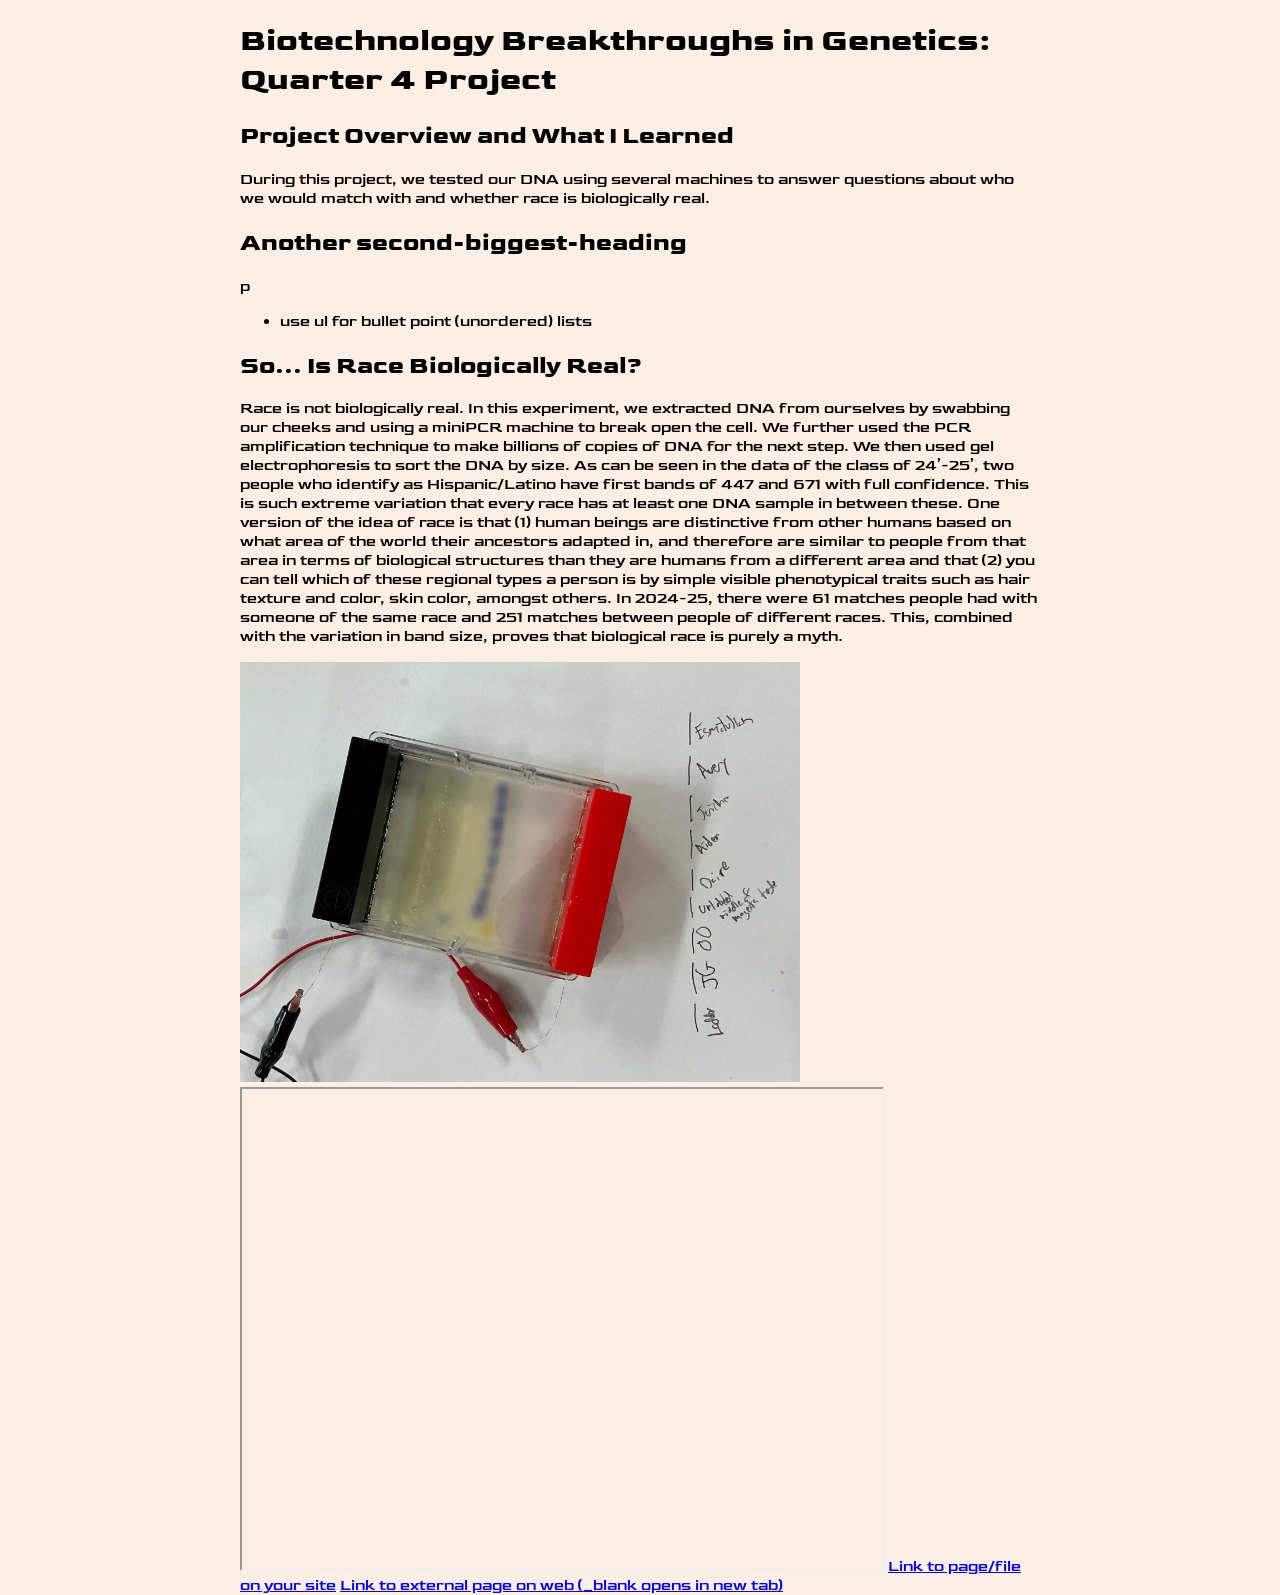
==== nofun.html @ 38627125 "Update nofun.html" ====
<!DOCTYPE html>
<!--
    Anything you put in between the double-dash arrow symbols shown around
    this block of text is designated a 'comment' intended for human coders
    and ignored by the computer. The top "<!DOCTYPE html>" line of code 
    declares that this text file is to be interpreted as HTML code.
-->

<html lang=en>
<!--
    This opening tag marks the start of the html code.  Everything below
    until the </html> closing tag is part of this element. "lang" is an
    attribute defining the language of the website. The value "en" 
    indicates this site is written in English. We indent the content
    inside an element to make it easier for people to read and understand.
-->

    <head>
    <!--Code *about* the website, NOT displayed in the browser window.-->

        <meta charset="UTF-8"> <!--Sets site to use standard characters.-->

        <meta name="viewport" content="width=device-width, initial-scale=1.0">
        <!-- Sizes your site to the visitor's screen size -->

        <meta name="author" content="Your Name">
        <!--
            Some tags like "meta" are self-closing. They have "attributes" 
            but no inner content and they don't need or use a closing tag.
        -->

        <title>Jonah Godburn's Biotechnology Breakthroughs Project</title>
        <!--The 'title' is what's displayed in the browser tab.-->

        <link rel="stylesheet" href="/style.css">
        <!--
            HTML (HyperText Markup Language) code is for the website 
            content. CSS (Cascading Style Sheets) code is for the website 
            style. The line above tells the browser the file location and 
            file name to find this code that you'll write/edit there.
        -->

        <link rel="icon" type="image/png" href="/True_Website_Logo.png">
        <!--
            If you made/found a favicon, export/name it exactly favicon.png
            and upload to the top level of your repo, then this line of
            code will use it as your site icon in the browser tab.
        -->

    </head>

    <body> <!--Everything to be displayed in the browser window.-->
          
        <!--example headings, paragraphs, lists-->
        <h1>Biotechnology Breakthroughs in Genetics: Quarter 4 Project</h1>
        <h2>Project Overview and What I Learned</h2>
        <p>During this project, we tested our DNA using several machines to answer questions about who we would match with and whether race is biologically real.</p>
        <h2>Another second-biggest-heading</h2>
        <p> p </p>
        <ul>
            <li>use ul for bullet point (unordered) lists</li>
           
        </ul>
        <h2>So... Is Race Biologically Real?</h2>        
        <p> Race is not biologically real. In this experiment, we extracted DNA from ourselves by swabbing our cheeks and using a miniPCR machine to break open the cell. We further used the PCR amplification technique to make billions of copies of DNA for the next step. We then used gel electrophoresis to sort the DNA by size. As can be seen in the data of the class of 24’-25’, two people who identify as Hispanic/Latino have first bands of 447 and 671 with full confidence. This is such extreme variation that every race has at least one DNA sample in between these. One version of the idea of race is that (1) human beings are distinctive from other humans based on what area of the world their ancestors adapted in, and therefore are similar to people from that area in terms of biological structures than they are humans from a different area and that (2) you can tell which of these regional types a person is by simple visible phenotypical traits such as hair texture and color, skin color, amongst others. In 2024-25, there were 61 matches people had with someone of the same race and 251 matches between people of different races. This, combined with the variation in band size, proves that biological race is purely a myth. </p>
        <!--example images (uploaded to repo's "images" directory)-->
       <img 
            src="/images/IMG_0036.webp"
            width="560" 
            alt="The DNA Samples during the Gel Electrophoresis Process">

        <!--example video (or other content from another webpage)-->
      <iframe src="https://drive.google.com/file/d/1e_BS8j5lcRnHvEaYIwNcUIoSUv4Lo6mE/preview" width="640" height="480"></iframe>        <!-- replace FILE_ID in the example link above with
             exact text from your actual video's share link -->

        <!--example links-->
            <a href="/about.html">Link to page/file on your site</a>
            <a href="https://github.com" target="_blank">Link to
                external page on web (_blank opens in new tab)</a>

    </body>
</html>
---- style.css ----
@import url('https://fonts.googleapis.com/css2?family=Bruno+Ace+SC&family=Goldman:wght@400;700&display=swap');

body {
	background-color:#FAEEE5;
	max-width: 800px;
	margin: auto;
       font-family: "Goldman", sans-serif;
      font-weight: 400;
      font-style: normal;
}
h1, h2, h3, h4, h5, h6{

}
H3{
 Margin: 10px;
}
nav li {
  list-style-type: none;
    border-radius: 25px;
display: inline-block;
 padding: 15px;
  font-family: "Bruno Ace SC", sans-serif;
  font-weight: 400;
  font-style: normal;
 background-color: #FEE3CC;
text-color: #8F89FF;
margin-bottom: 10px;
}
nav li:hover {
  background-color: 

}
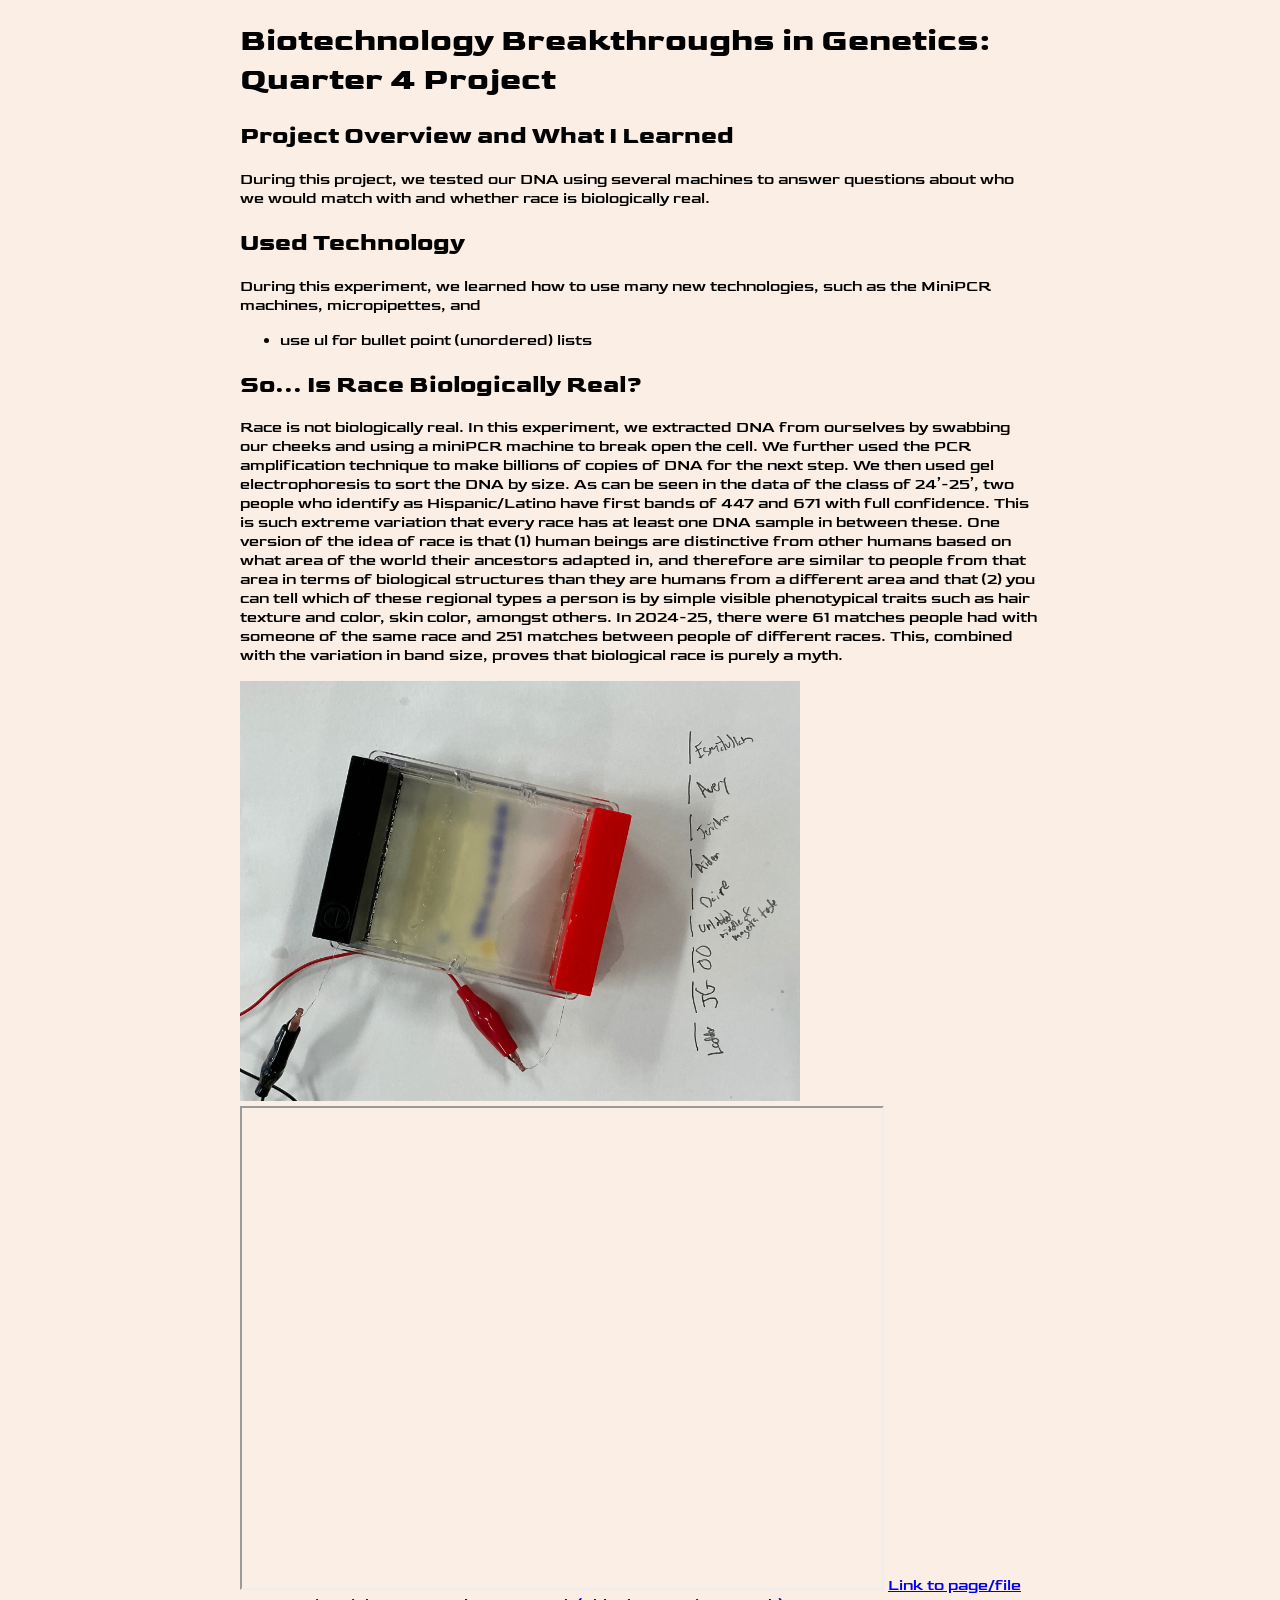
==== commit 18348337: "Update nofun.html" ====
--- a/nofun.html
+++ b/nofun.html
@@ -55,8 +55,8 @@
         <h1>Biotechnology Breakthroughs in Genetics: Quarter 4 Project</h1>
         <h2>Project Overview and What I Learned</h2>
         <p>During this project, we tested our DNA using several machines to answer questions about who we would match with and whether race is biologically real.</p>
-        <h2>Another second-biggest-heading</h2>
-        <p> p </p>
+        <h2>Used Technology</h2>
+        <p>During this experiment, we learned how to use many new technologies, such as the MiniPCR machines,  micropipettes, and </p>
         <ul>
             <li>use ul for bullet point (unordered) lists</li>
            
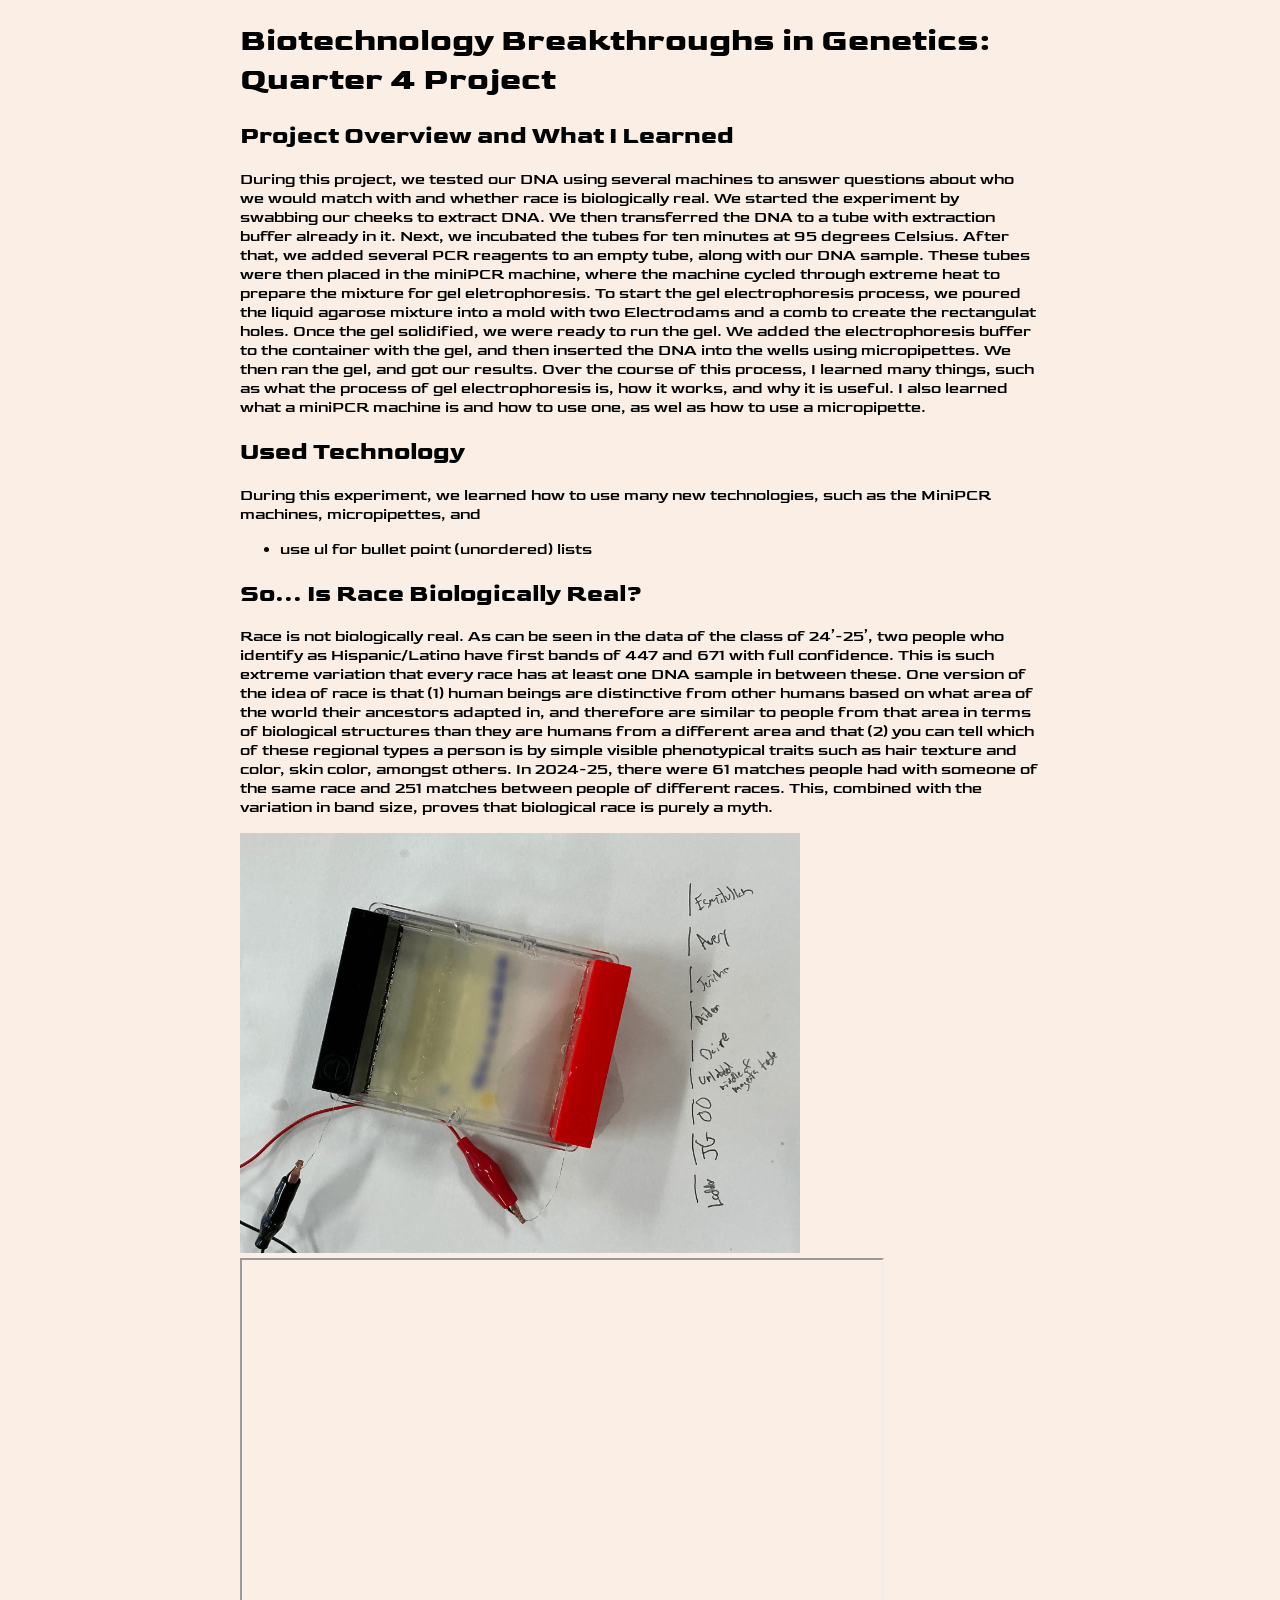
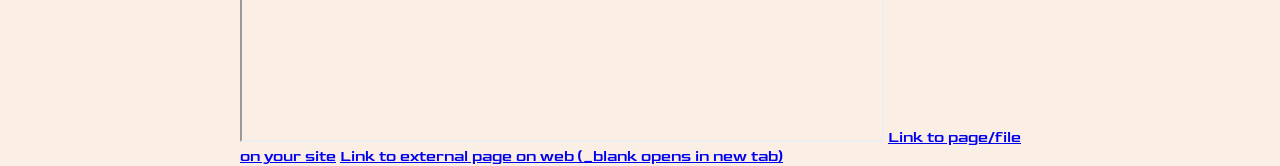
==== commit 791f672b: "Update nofun.html" ====
--- a/nofun.html
+++ b/nofun.html
@@ -40,7 +40,7 @@
             file name to find this code that you'll write/edit there.
         -->
 
-        <link rel="icon" type="image/png" href="/True_Website_Logo.png">
+        <link rel="icon" type="image/png" href="/Favicon.png">
         <!--
             If you made/found a favicon, export/name it exactly favicon.png
             and upload to the top level of your repo, then this line of
@@ -54,15 +54,15 @@
         <!--example headings, paragraphs, lists-->
         <h1>Biotechnology Breakthroughs in Genetics: Quarter 4 Project</h1>
         <h2>Project Overview and What I Learned</h2>
-        <p>During this project, we tested our DNA using several machines to answer questions about who we would match with and whether race is biologically real.</p>
-        <h2>Used Technology</h2>
+        <p>During this project, we tested our DNA using several machines to answer questions about who we would match with and whether race is biologically real. We started the experiment by swabbing our cheeks to extract DNA. We then transferred the DNA to a tube with extraction buffer already in it. Next, we incubated the tubes for ten minutes at 95 degrees Celsius. After that, we added several PCR reagents to an empty tube, along with our DNA sample. These tubes were then placed in the miniPCR machine, where the machine cycled through extreme heat to prepare the mixture for gel eletrophoresis. To start the gel electrophoresis process, we poured the liquid agarose mixture into a mold with two Electrodams and a comb to create the rectangulat holes. Once the gel solidified, we were ready to run the gel. We added the electrophoresis buffer to the container with the gel, and then inserted the DNA into the wells using micropipettes. We then ran the gel, and got our results. Over the course of this process, I learned many things, such as what the process of gel electrophoresis is, how it works, and why it is useful. I also learned what a miniPCR machine is and how to use one, as wel as how to use a micropipette. </p>       
+            <h2>Used Technology</h2>
         <p>During this experiment, we learned how to use many new technologies, such as the MiniPCR machines,  micropipettes, and </p>
         <ul>
             <li>use ul for bullet point (unordered) lists</li>
            
         </ul>
         <h2>So... Is Race Biologically Real?</h2>        
-        <p> Race is not biologically real. In this experiment, we extracted DNA from ourselves by swabbing our cheeks and using a miniPCR machine to break open the cell. We further used the PCR amplification technique to make billions of copies of DNA for the next step. We then used gel electrophoresis to sort the DNA by size. As can be seen in the data of the class of 24’-25’, two people who identify as Hispanic/Latino have first bands of 447 and 671 with full confidence. This is such extreme variation that every race has at least one DNA sample in between these. One version of the idea of race is that (1) human beings are distinctive from other humans based on what area of the world their ancestors adapted in, and therefore are similar to people from that area in terms of biological structures than they are humans from a different area and that (2) you can tell which of these regional types a person is by simple visible phenotypical traits such as hair texture and color, skin color, amongst others. In 2024-25, there were 61 matches people had with someone of the same race and 251 matches between people of different races. This, combined with the variation in band size, proves that biological race is purely a myth. </p>
+        <p> Race is not biologically real. As can be seen in the data of the class of 24’-25’, two people who identify as Hispanic/Latino have first bands of 447 and 671 with full confidence. This is such extreme variation that every race has at least one DNA sample in between these. One version of the idea of race is that (1) human beings are distinctive from other humans based on what area of the world their ancestors adapted in, and therefore are similar to people from that area in terms of biological structures than they are humans from a different area and that (2) you can tell which of these regional types a person is by simple visible phenotypical traits such as hair texture and color, skin color, amongst others. In 2024-25, there were 61 matches people had with someone of the same race and 251 matches between people of different races. This, combined with the variation in band size, proves that biological race is purely a myth. </p>
         <!--example images (uploaded to repo's "images" directory)-->
        <img 
             src="/images/IMG_0036.webp"
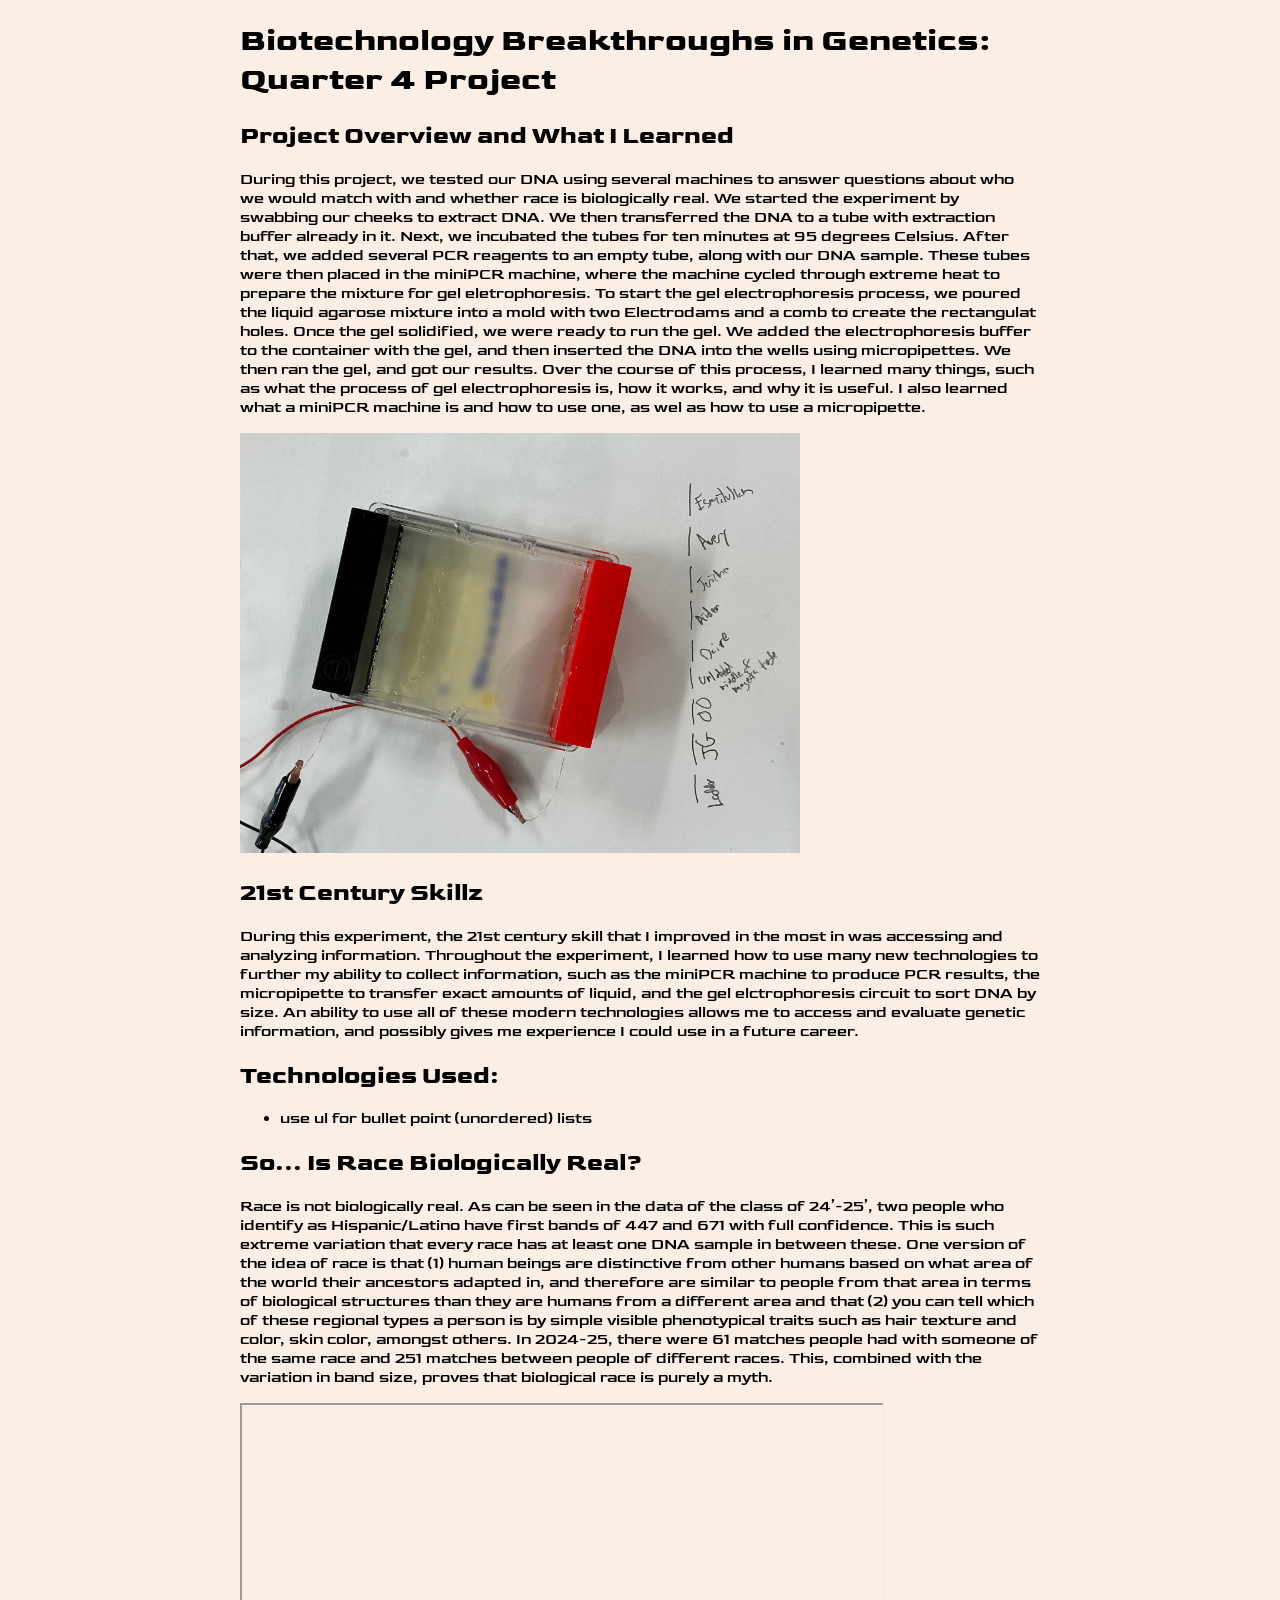
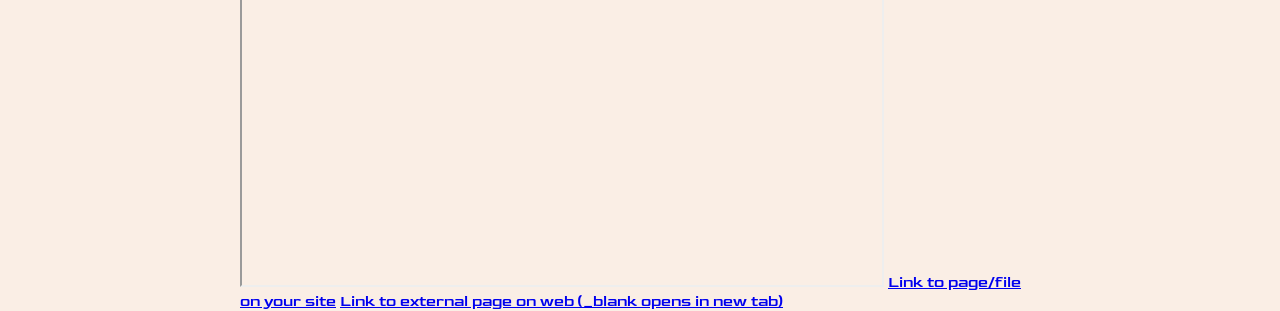
==== commit c09288af: "Update nofun.html" ====
--- a/nofun.html
+++ b/nofun.html
@@ -40,7 +40,7 @@
             file name to find this code that you'll write/edit there.
         -->
 
-        <link rel="icon" type="image/png" href="/Favicon.png">
+        <link rel="icon" type="image/png" href="/images/Favicon.png">
         <!--
             If you made/found a favicon, export/name it exactly favicon.png
             and upload to the top level of your repo, then this line of
@@ -55,8 +55,13 @@
         <h1>Biotechnology Breakthroughs in Genetics: Quarter 4 Project</h1>
         <h2>Project Overview and What I Learned</h2>
         <p>During this project, we tested our DNA using several machines to answer questions about who we would match with and whether race is biologically real. We started the experiment by swabbing our cheeks to extract DNA. We then transferred the DNA to a tube with extraction buffer already in it. Next, we incubated the tubes for ten minutes at 95 degrees Celsius. After that, we added several PCR reagents to an empty tube, along with our DNA sample. These tubes were then placed in the miniPCR machine, where the machine cycled through extreme heat to prepare the mixture for gel eletrophoresis. To start the gel electrophoresis process, we poured the liquid agarose mixture into a mold with two Electrodams and a comb to create the rectangulat holes. Once the gel solidified, we were ready to run the gel. We added the electrophoresis buffer to the container with the gel, and then inserted the DNA into the wells using micropipettes. We then ran the gel, and got our results. Over the course of this process, I learned many things, such as what the process of gel electrophoresis is, how it works, and why it is useful. I also learned what a miniPCR machine is and how to use one, as wel as how to use a micropipette. </p>       
-            <h2>Used Technology</h2>
-        <p>During this experiment, we learned how to use many new technologies, such as the MiniPCR machines,  micropipettes, and </p>
+        <img 
+            src="/images/IMG_0036.webp"
+            width="560" 
+            alt="The DNA Samples during the Gel Electrophoresis Process">        
+        <h2>21st Century Skillz</h2>
+        <p>During this experiment, the 21st century skill that I improved in the most in was accessing and analyzing information. Throughout the experiment, I learned how to use many new technologies to further my ability to collect information, such as the miniPCR machine to produce PCR results, the micropipette to transfer exact amounts of liquid, and the gel elctrophoresis circuit to sort DNA by size. An ability to use all of these modern technologies allows me to access and evaluate genetic information, and possibly gives me experience I could use in a future career.</p>
+        <h2>Technologies Used:</h2>
         <ul>
             <li>use ul for bullet point (unordered) lists</li>
            
@@ -64,10 +69,7 @@
         <h2>So... Is Race Biologically Real?</h2>        
         <p> Race is not biologically real. As can be seen in the data of the class of 24’-25’, two people who identify as Hispanic/Latino have first bands of 447 and 671 with full confidence. This is such extreme variation that every race has at least one DNA sample in between these. One version of the idea of race is that (1) human beings are distinctive from other humans based on what area of the world their ancestors adapted in, and therefore are similar to people from that area in terms of biological structures than they are humans from a different area and that (2) you can tell which of these regional types a person is by simple visible phenotypical traits such as hair texture and color, skin color, amongst others. In 2024-25, there were 61 matches people had with someone of the same race and 251 matches between people of different races. This, combined with the variation in band size, proves that biological race is purely a myth. </p>
         <!--example images (uploaded to repo's "images" directory)-->
-       <img 
-            src="/images/IMG_0036.webp"
-            width="560" 
-            alt="The DNA Samples during the Gel Electrophoresis Process">
+       
 
         <!--example video (or other content from another webpage)-->
       <iframe src="https://drive.google.com/file/d/1e_BS8j5lcRnHvEaYIwNcUIoSUv4Lo6mE/preview" width="640" height="480"></iframe>        <!-- replace FILE_ID in the example link above with
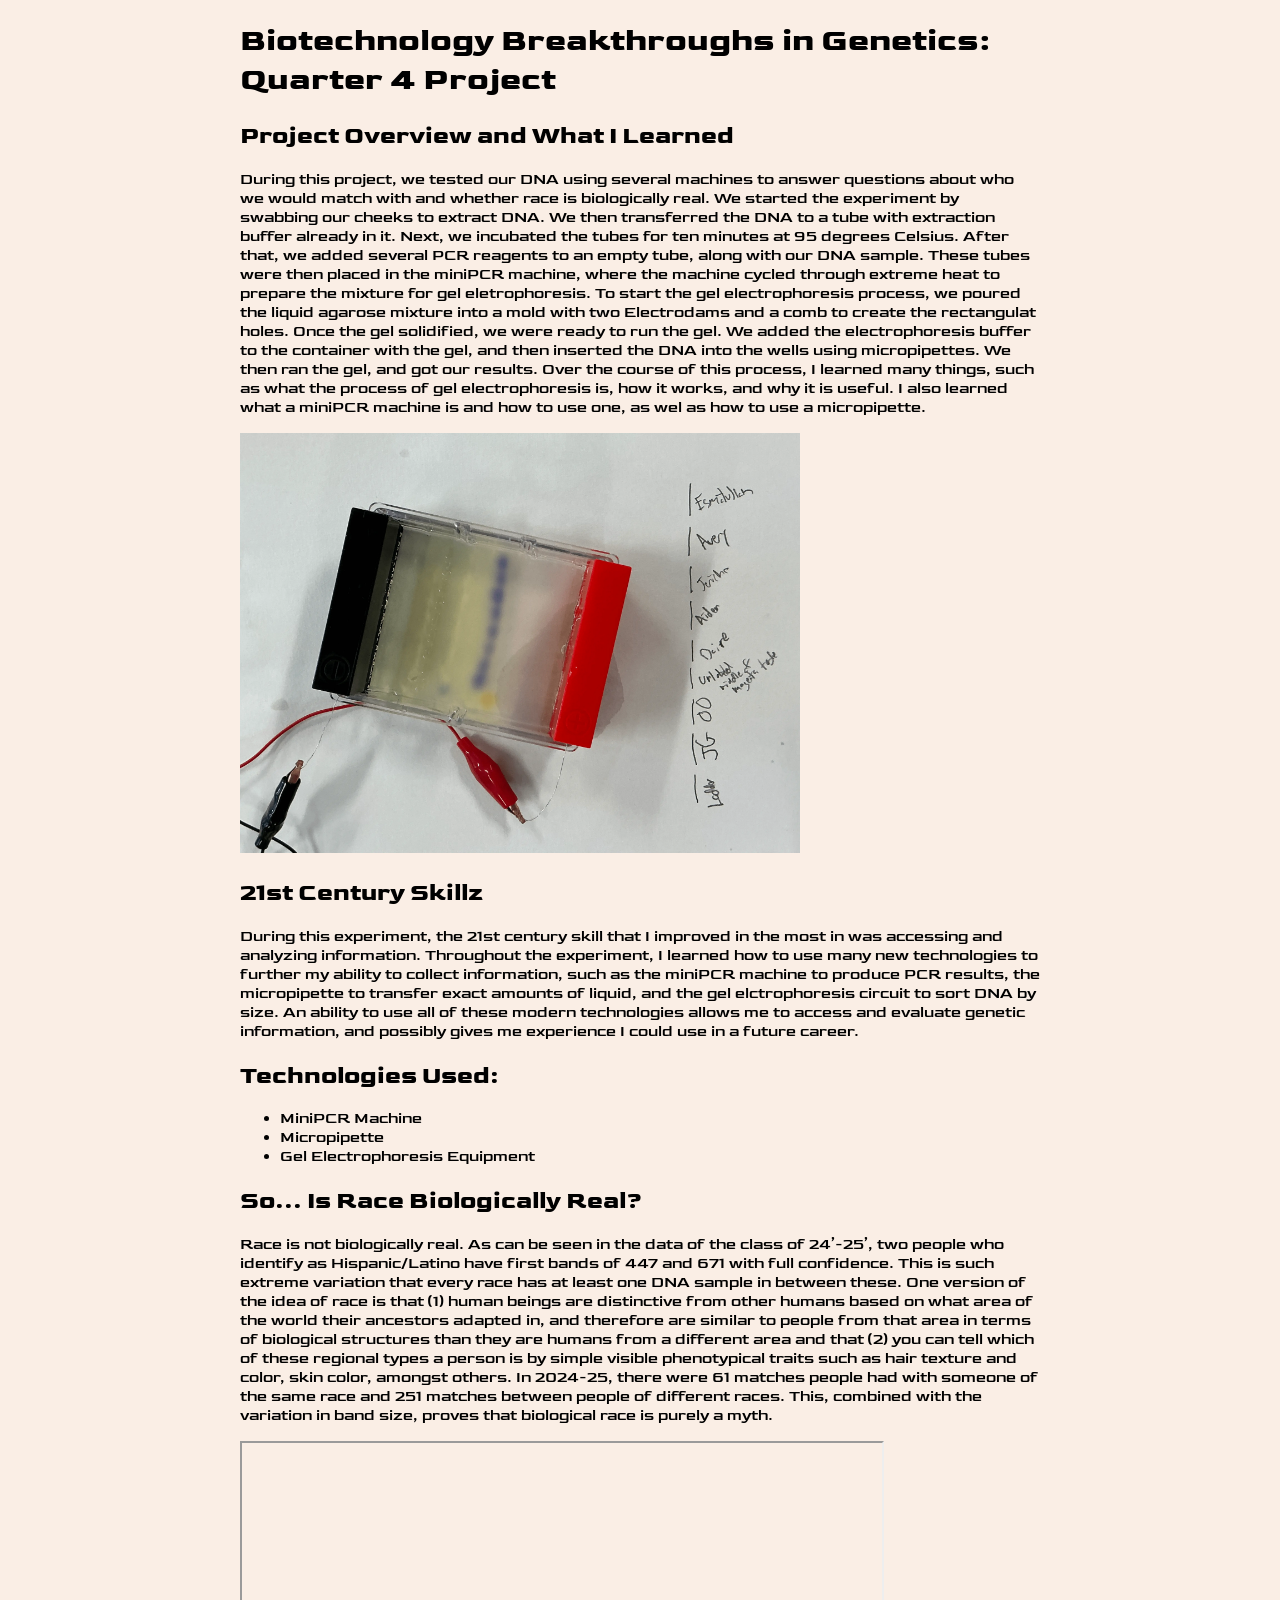
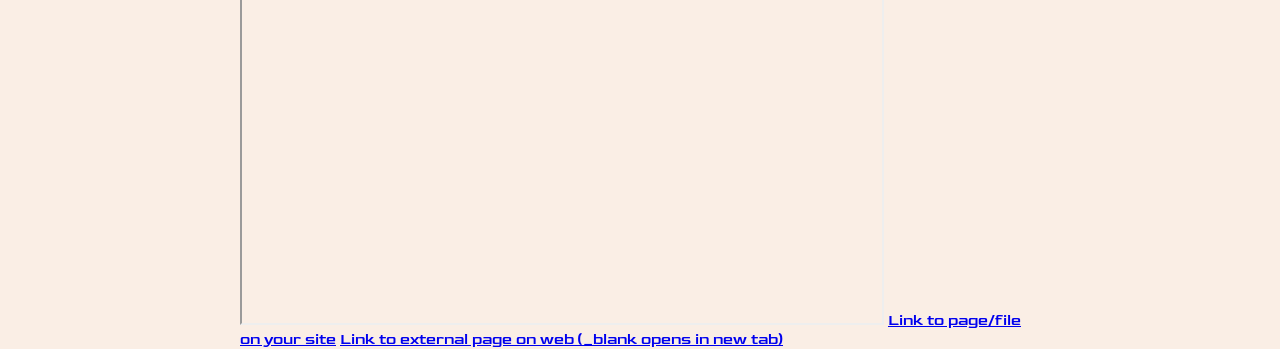
==== commit f67c3039: "Update nofun.html" ====
--- a/nofun.html
+++ b/nofun.html
@@ -63,8 +63,9 @@
         <p>During this experiment, the 21st century skill that I improved in the most in was accessing and analyzing information. Throughout the experiment, I learned how to use many new technologies to further my ability to collect information, such as the miniPCR machine to produce PCR results, the micropipette to transfer exact amounts of liquid, and the gel elctrophoresis circuit to sort DNA by size. An ability to use all of these modern technologies allows me to access and evaluate genetic information, and possibly gives me experience I could use in a future career.</p>
         <h2>Technologies Used:</h2>
         <ul>
-            <li>use ul for bullet point (unordered) lists</li>
-           
+            <li>MiniPCR Machine</li>
+            <li>Micropipette</li>
+            <li>Gel Electrophoresis Equipment</li>
         </ul>
         <h2>So... Is Race Biologically Real?</h2>        
         <p> Race is not biologically real. As can be seen in the data of the class of 24’-25’, two people who identify as Hispanic/Latino have first bands of 447 and 671 with full confidence. This is such extreme variation that every race has at least one DNA sample in between these. One version of the idea of race is that (1) human beings are distinctive from other humans based on what area of the world their ancestors adapted in, and therefore are similar to people from that area in terms of biological structures than they are humans from a different area and that (2) you can tell which of these regional types a person is by simple visible phenotypical traits such as hair texture and color, skin color, amongst others. In 2024-25, there were 61 matches people had with someone of the same race and 251 matches between people of different races. This, combined with the variation in band size, proves that biological race is purely a myth. </p>
--- a/style.css
+++ b/style.css
@@ -12,7 +12,7 @@
 
 }
 H3{
- Margin: 10px;
+ margin: auto;
 }
 nav li {
   list-style-type: none;
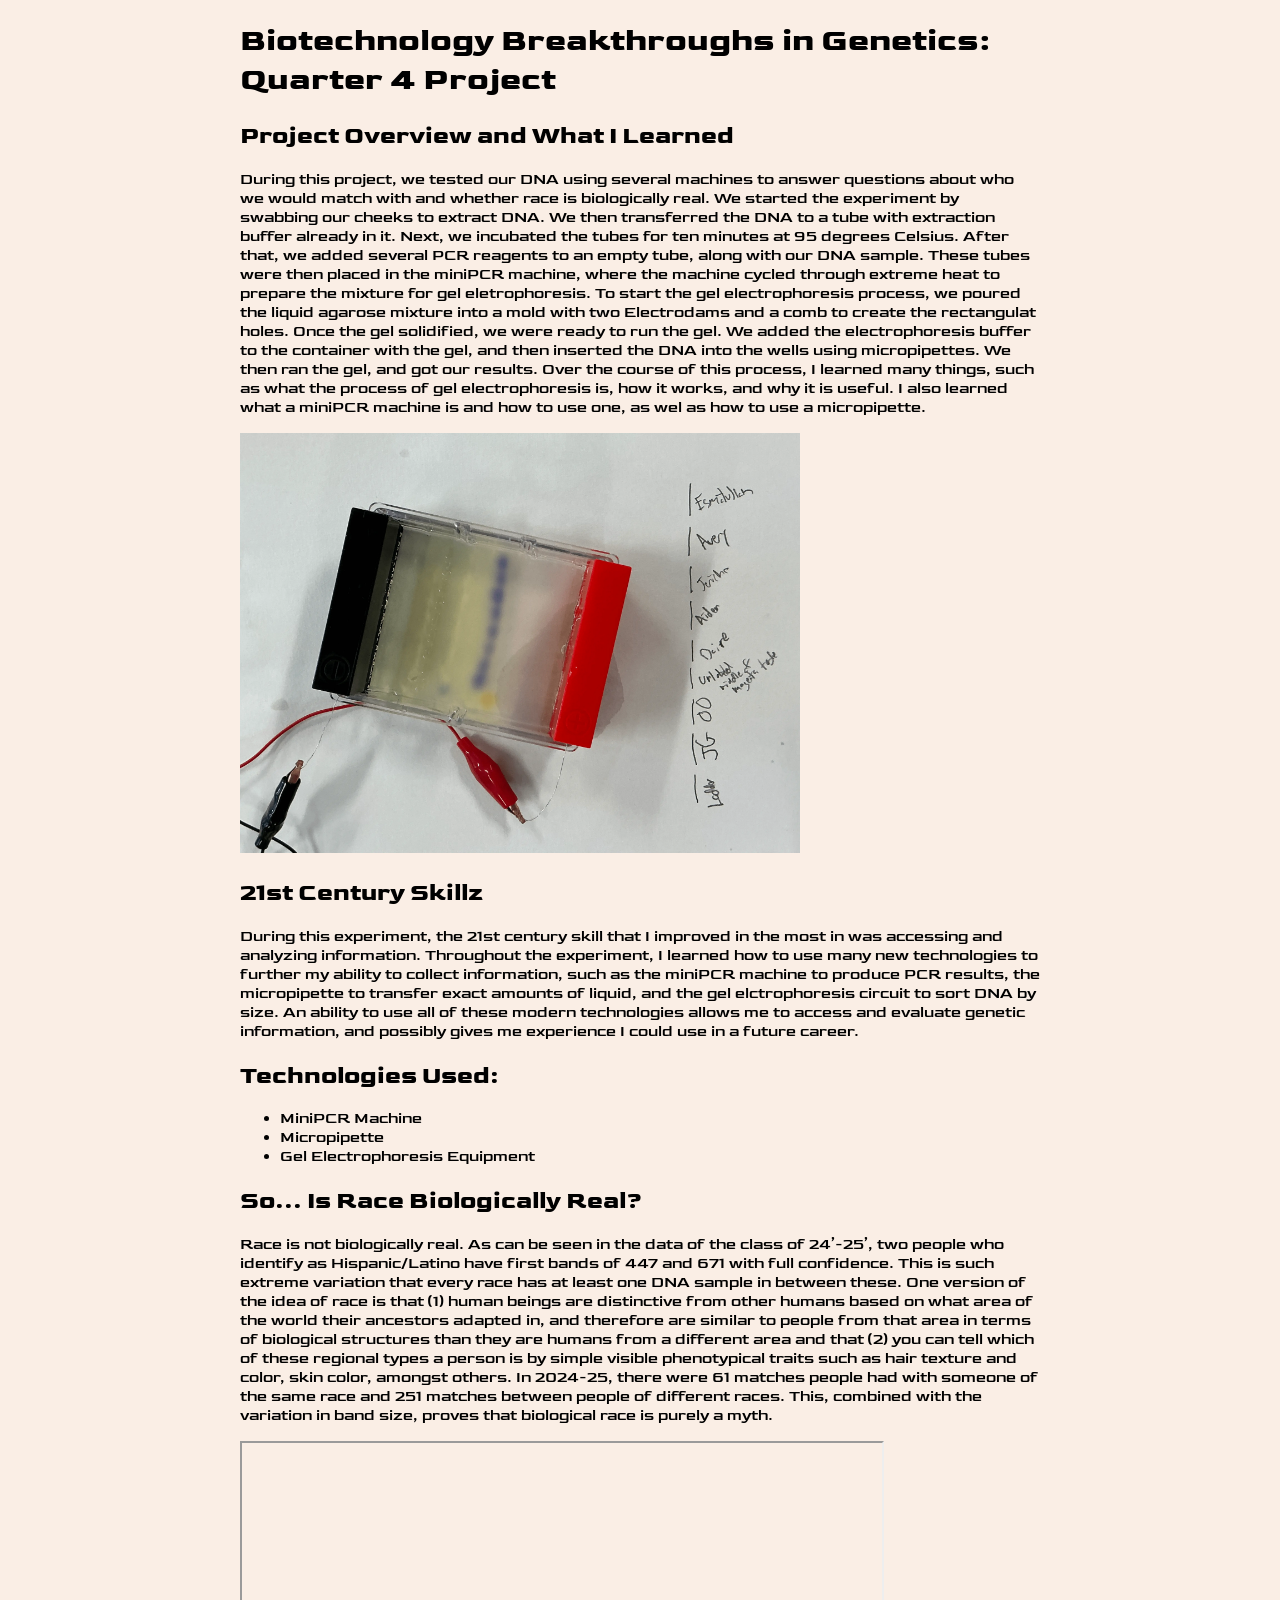
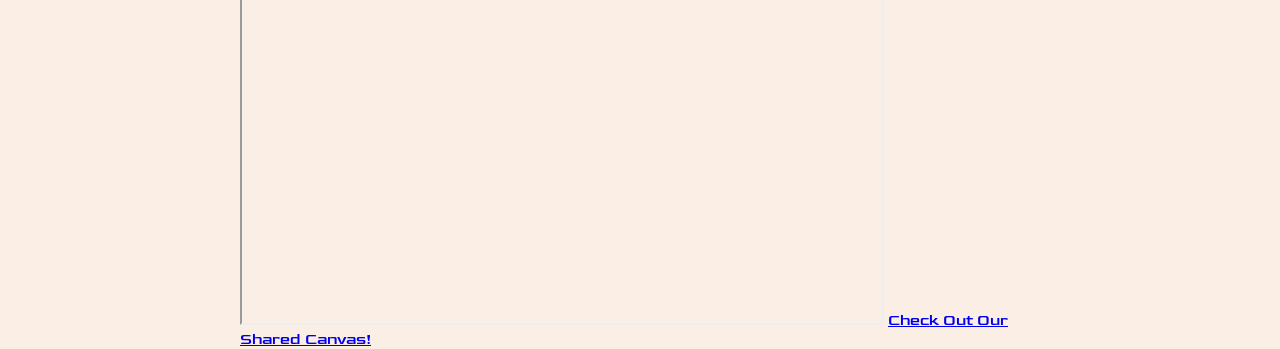
==== commit 060b91d3: "Update links in nofun.html" ====
--- a/nofun.html
+++ b/nofun.html
@@ -77,9 +77,7 @@
              exact text from your actual video's share link -->
 
         <!--example links-->
-            <a href="/about.html">Link to page/file on your site</a>
-            <a href="https://github.com" target="_blank">Link to
-                external page on web (_blank opens in new tab)</a>
-
+            <a href="https://jonahg-nhps.github.io/screenprint">Check Out Our Shared Canvas!</a>
+           
     </body>
 </html>
